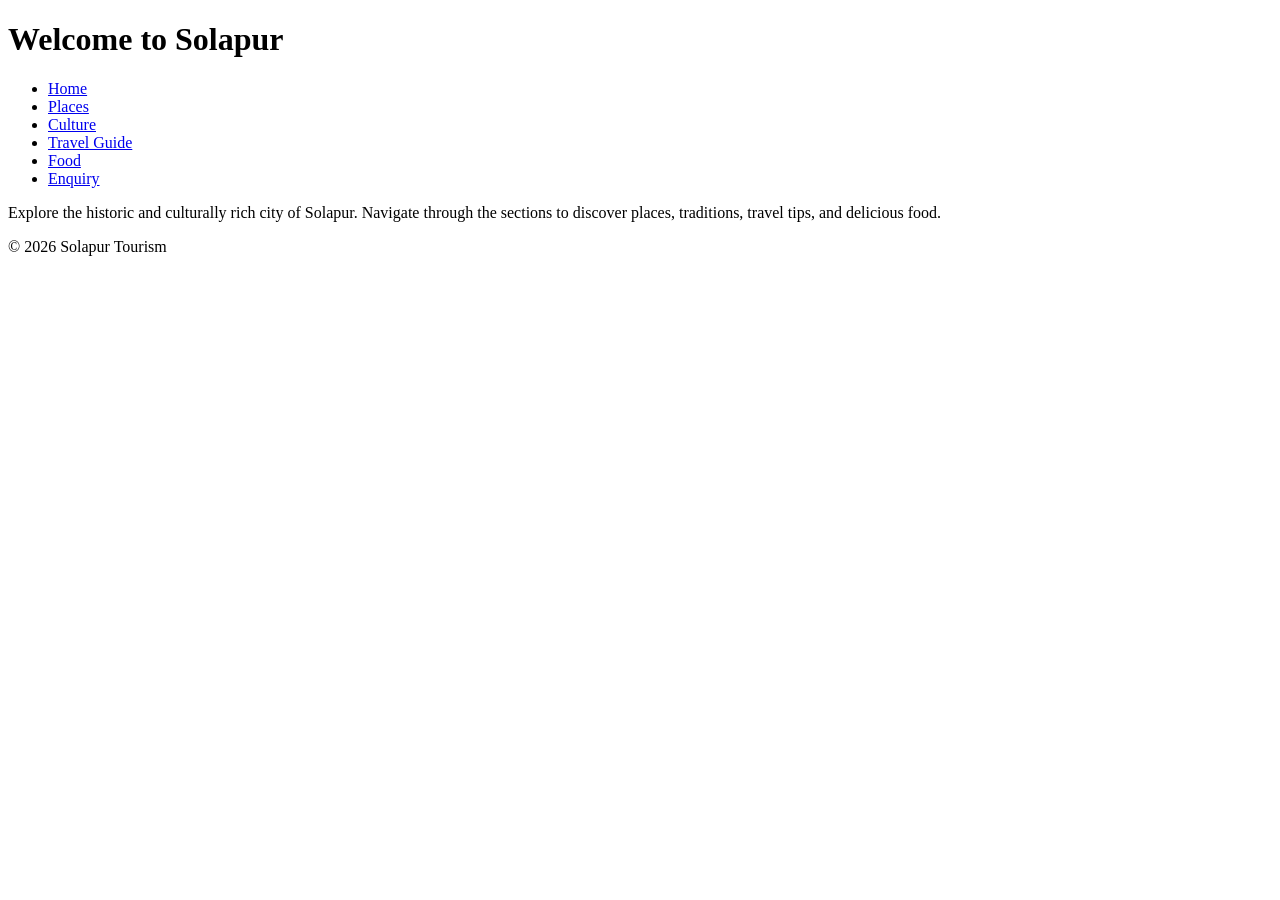
==== index.html @ 63de9ecf "Create index.html" ====
<!DOCTYPE html>
<html lang="en">
<head>
  <meta charset="UTF-8">
  <title>Welcome to Solapur</title>
  <link rel="stylesheet" href="style.css">
</head>
<body>
  <header>
    <h1>Welcome to Solapur</h1>
    <nav>
      <ul>
        <li><a href="home.html">Home</a></li>
        <li><a href="places.html">Places</a></li>
        <li><a href="culture.html">Culture</a></li>
        <li><a href="travel.html">Travel Guide</a></li>
        <li><a href="food.html">Food</a></li>
        <li><a href="enquiry.html">Enquiry</a></li>
      </ul>
    </nav>
  </header>
  <main>
    <p>Explore the historic and culturally rich city of Solapur. Navigate through the sections to discover places, traditions, travel tips, and delicious food.</p>
  </main>
  <footer>
    <p>&copy; 2026 Solapur Tourism</p>
  </footer>
</body>
</html>
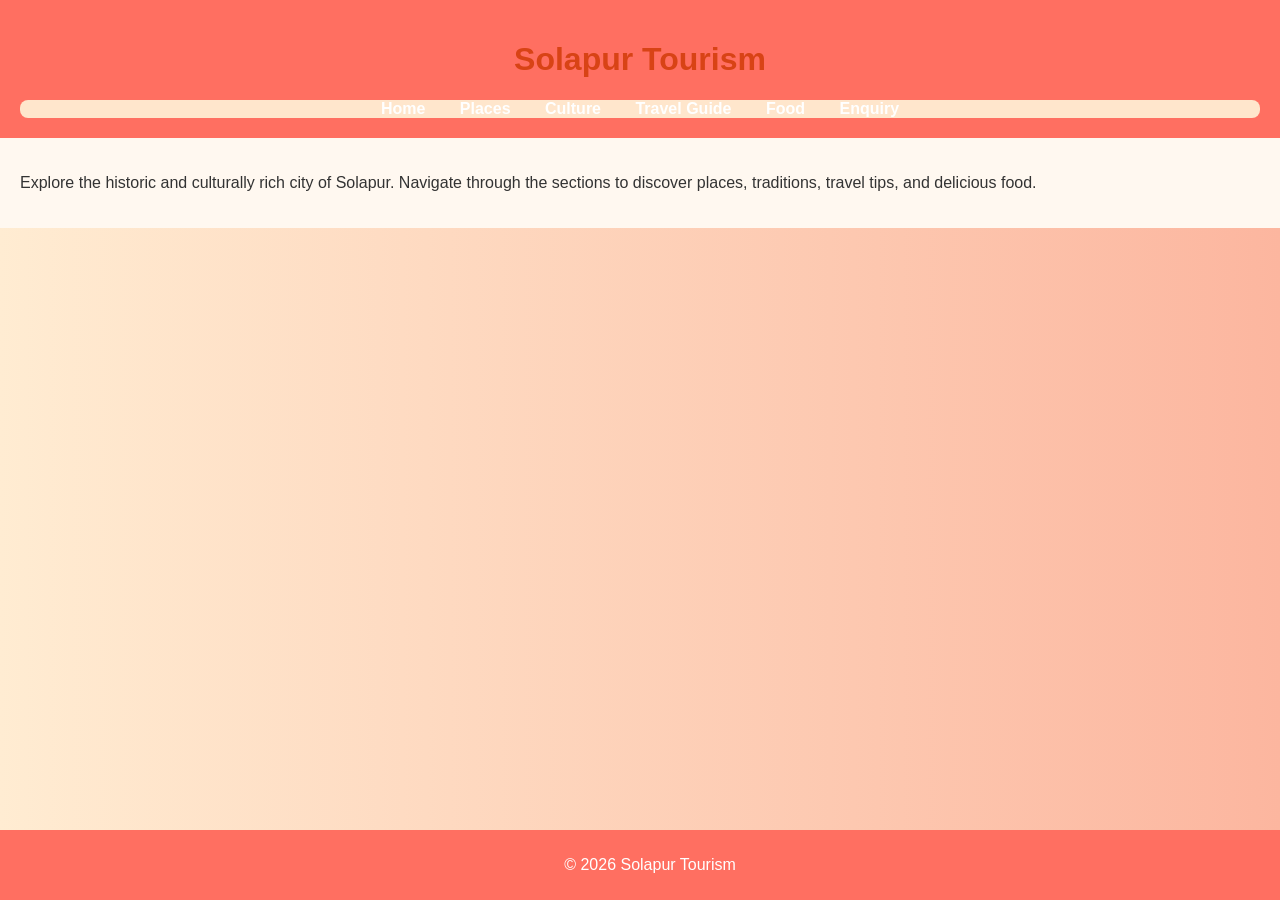
==== commit bcaa6455: "index.html" ====
--- a/index.html
+++ b/index.html
@@ -7,7 +7,7 @@
 </head>
 <body>
   <header>
-    <h1>Welcome to Solapur</h1>
+    <h1>Solapur Tourism</h1>
     <nav>
       <ul>
         <li><a href="home.html">Home</a></li>
--- a/style.css
+++ b/style.css
@@ -0,0 +1,75 @@
+body {
+  font-family: Arial, sans-serif;
+  background: linear-gradient(to right, #ffecd2, #fcb69f);
+  margin: 0;
+  padding: 0;
+  color: #333;
+}
+
+header {
+  background: #ff6f61;
+  color: white;
+  padding: 20px;
+  text-align: center;
+}
+
+nav ul {
+  list-style: none;
+  padding: 0;
+  margin: 0;
+}
+
+nav ul li {
+  display: inline-block;
+  margin: 0 15px;
+}
+
+nav ul li a {
+  text-decoration: none;
+  color: #fff;
+  font-weight: bold;
+  transition: color 0.3s;
+}
+
+nav ul li a:hover {
+  color: #ffe066;
+}
+
+main {
+  padding: 20px;
+  background: #fff8f0;
+}
+
+h1, h2, h3 {
+  color: #d84315;
+}
+
+ul {
+  background: #ffe6cc;
+  padding: 15px;
+  border-radius: 8px;
+}
+
+footer {
+  background: #ff6f61;
+  color: white;
+  text-align: center;
+  padding: 10px;
+  position: fixed;
+  bottom: 0;
+  width: 100%;
+}
+
+button {
+  background: #ff6f61;
+  color: white;
+  border: none;
+  padding: 10px 20px;
+  border-radius: 5px;
+  cursor: pointer;
+  transition: background 0.3s;
+}
+
+button:hover {
+  background: #e64a19;
+}
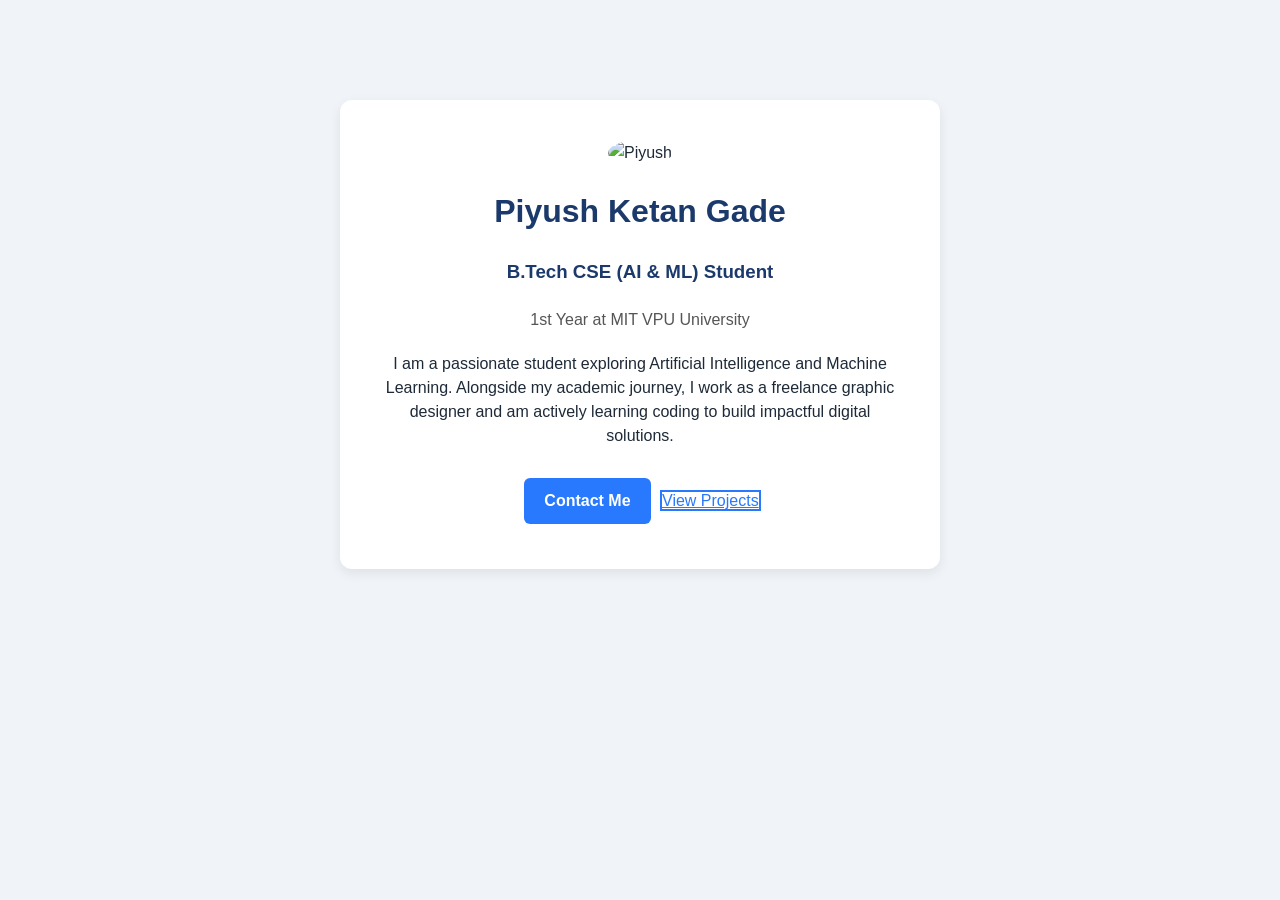
==== commit cb5b9e58: "Update index.html" ====
--- a/index.html
+++ b/index.html
@@ -1,29 +1,38 @@
 <!DOCTYPE html>
 <html lang="en">
 <head>
-  <meta charset="UTF-8">
-  <title>Welcome to Solapur</title>
-  <link rel="stylesheet" href="style.css">
+    <meta charset="UTF-8">
+    <title>Piyush Gade Portfolio</title>
+    <link rel="stylesheet" href="style.css">
 </head>
 <body>
-  <header>
-    <h1>Solapur Tourism</h1>
-    <nav>
-      <ul>
-        <li><a href="home.html">Home</a></li>
-        <li><a href="places.html">Places</a></li>
-        <li><a href="culture.html">Culture</a></li>
-        <li><a href="travel.html">Travel Guide</a></li>
-        <li><a href="food.html">Food</a></li>
-        <li><a href="enquiry.html">Enquiry</a></li>
-      </ul>
-    </nav>
-  </header>
-  <main>
-    <p>Explore the historic and culturally rich city of Solapur. Navigate through the sections to discover places, traditions, travel tips, and delicious food.</p>
-  </main>
-  <footer>
-    <p>&copy; 2026 Solapur Tourism</p>
-  </footer>
+
+<div class="container">
+    <div class="card">
+        <img src="assets/images/4f02612cpr6A.jpg" alt="Piyush" class="profile-img">
+
+        <h1>Piyush Ketan Gade</h1>
+
+        <h3>B.Tech CSE (AI & ML) Student</h3>
+
+        <p class="subtitle">
+            1st Year at MIT VPU University
+        </p>
+
+        <p class="description">
+            I am a passionate student exploring Artificial Intelligence and Machine Learning.
+            Alongside my academic journey, I work as a freelance graphic designer and am actively learning coding to build impactful digital solutions.
+        </p>
+
+        <div class="buttons">
+    <a href="mailto:deepali.k.gade@gmail.com" class="btn">Contact Me</a>
+    <a href="projects.html" class="btn-outline">View Projects</a>
+</div>
+
+
+        </div>
+    </div>
+</div>
+
 </body>
 </html>
--- a/style.css
+++ b/style.css
@@ -1,75 +1,214 @@
+/* Reset & basic styles */
+* {
+    margin: 0;
+    padding: 0;
+    box-sizing: border-box;
+    font-family: 'Segoe UI', Tahoma, Geneva, Verdana, sans-serif;
+}
+
 body {
-  font-family: Arial, sans-serif;
-  background: linear-gradient(to right, #ffecd2, #fcb69f);
-  margin: 0;
-  padding: 0;
-  color: #333;
-}
-
-header {
-  background: #ff6f61;
-  color: white;
-  padding: 20px;
-  text-align: center;
-}
-
-nav ul {
-  list-style: none;
-  padding: 0;
-  margin: 0;
-}
-
-nav ul li {
-  display: inline-block;
-  margin: 0 15px;
-}
-
-nav ul li a {
-  text-decoration: none;
-  color: #fff;
-  font-weight: bold;
-  transition: color 0.3s;
-}
-
-nav ul li a:hover {
-  color: #ffe066;
-}
-
-main {
-  padding: 20px;
-  background: #fff8f0;
-}
-
+    background-color: #f0f4f8;
+    color: #1e2a38;
+    line-height: 1.6;
+    font-size: 16px;
+}
+
+/* Navbar */
+nav.navbar {
+    display: flex;
+    justify-content: space-between;
+    align-items: center;
+    padding: 15px 40px;
+    background-color: #ffffff;
+    box-shadow: 0 2px 6px rgba(0,0,0,0.1);
+    position: sticky;
+    top: 0;
+    z-index: 1000;
+}
+
+nav.navbar h2 {
+    color: #1b3a6b;
+}
+
+nav.navbar a {
+    margin-left: 20px;
+    text-decoration: none;
+    color: #2979ff;
+    font-weight: 500;
+    transition: color 0.3s;
+}
+
+nav.navbar a:hover,
+nav.navbar a.active {
+    color: #0039cb;
+}
+
+/* Container */
+.container {
+    width: 90%;
+    max-width: 1200px;
+    margin: auto;
+    padding: 40px 0;
+}
+
+/* Headings */
 h1, h2, h3 {
-  color: #d84315;
-}
-
-ul {
-  background: #ffe6cc;
-  padding: 15px;
-  border-radius: 8px;
-}
-
+    color: #1b3a6b;
+    margin-bottom: 20px;
+}
+
+/* About Card */
+.about-card {
+    background-color: #ffffff;
+    padding: 25px;
+    border-radius: 12px;
+    box-shadow: 0 4px 12px rgba(0,0,0,0.08);
+    transition: transform 0.3s, box-shadow 0.3s;
+}
+
+.about-card:hover {
+    transform: translateY(-5px);
+    box-shadow: 0 6px 18px rgba(0,0,0,0.15);
+}
+
+.about-card p {
+    margin-bottom: 15px;
+}
+
+/* Profile Card (index.html) */
+.card {
+    background-color: #ffffff;
+    padding: 40px;
+    border-radius: 12px;
+    box-shadow: 0 4px 12px rgba(0,0,0,0.08);
+    text-align: center;
+    max-width: 600px;
+    margin: 60px auto;
+    transition: transform 0.3s, box-shadow 0.3s;
+}
+
+.card:hover {
+    transform: translateY(-5px);
+    box-shadow: 0 6px 18px rgba(0,0,0,0.15);
+}
+
+.profile-img {
+    width: 150px;
+    height: 150px;
+    object-fit: cover;
+    border-radius: 50%;
+    margin-bottom: 20px;
+}
+
+.subtitle {
+    color: #555;
+    margin-bottom: 20px;
+}
+
+.description {
+    margin-bottom: 25px;
+    line-height: 1.5;
+}
+
+/* Buttons */
+.buttons .btn,
+.btn {
+    display: inline-block;
+    background-color: #2979ff;
+    color: #fff;
+    padding: 10px 20px;
+    margin: 5px;
+    border-radius: 6px;
+    text-decoration: none;
+    font-weight: 600;
+    transition: background-color 0.3s, transform 0.2s;
+}
+
+.buttons .btn:hover,
+.btn:hover {
+    background-color: #0039cb;
+    transform: translateY(-2px);
+}
+
+.btn-outline {
+    border: 2px solid #2979ff;
+    color: #2979ff;
+    background-color: transparent;
+}
+
+.btn-outline:hover {
+    background-color: #2979ff;
+    color: #fff;
+    transform: translateY(-2px);
+}
+
+/* Achievements and Projects Cards */
+.achievement-card,
+.project-card {
+    display: flex;
+    gap: 20px;
+    background-color: #ffffff;
+    padding: 20px;
+    border-radius: 12px;
+    box-shadow: 0 4px 12px rgba(0,0,0,0.08);
+    margin-bottom: 20px;
+    transition: transform 0.3s, box-shadow 0.3s;
+}
+
+.achievement-card:hover,
+.project-card:hover {
+    transform: translateY(-5px);
+    box-shadow: 0 6px 18px rgba(0,0,0,0.15);
+}
+
+.achievement-card img,
+.project-card img {
+    width: 150px;
+    height: 150px;
+    object-fit: cover;
+    border-radius: 12px;
+}
+
+.achievement-info,
+.project-info {
+    flex: 1;
+}
+
+/* Footer */
 footer {
-  background: #ff6f61;
-  color: white;
-  text-align: center;
-  padding: 10px;
-  position: fixed;
-  bottom: 0;
-  width: 100%;
-}
-
-button {
-  background: #ff6f61;
-  color: white;
-  border: none;
-  padding: 10px 20px;
-  border-radius: 5px;
-  cursor: pointer;
-  transition: background 0.3s;
-}
-
-button:hover {
-  background: #e64a19;
-}
+    text-align: center;
+    padding: 20px 0;
+    background-color: #1b3a6b;
+    color: #ffffff;
+    margin-top: 40px;
+}
+
+/* Responsive */
+@media screen and (max-width: 768px) {
+    nav.navbar {
+        flex-direction: column;
+        align-items: flex-start;
+    }
+
+    nav.navbar a {
+        margin-left: 0;
+        margin-top: 10px;
+    }
+
+    .achievement-card,
+    .project-card {
+        flex-direction: column;
+        align-items: center;
+    }
+
+    .achievement-card img,
+    .project-card img {
+        width: 100%;
+        height: auto;
+    }
+
+    .card {
+        margin: 40px 20px;
+        padding: 30px;
+    }
+}
